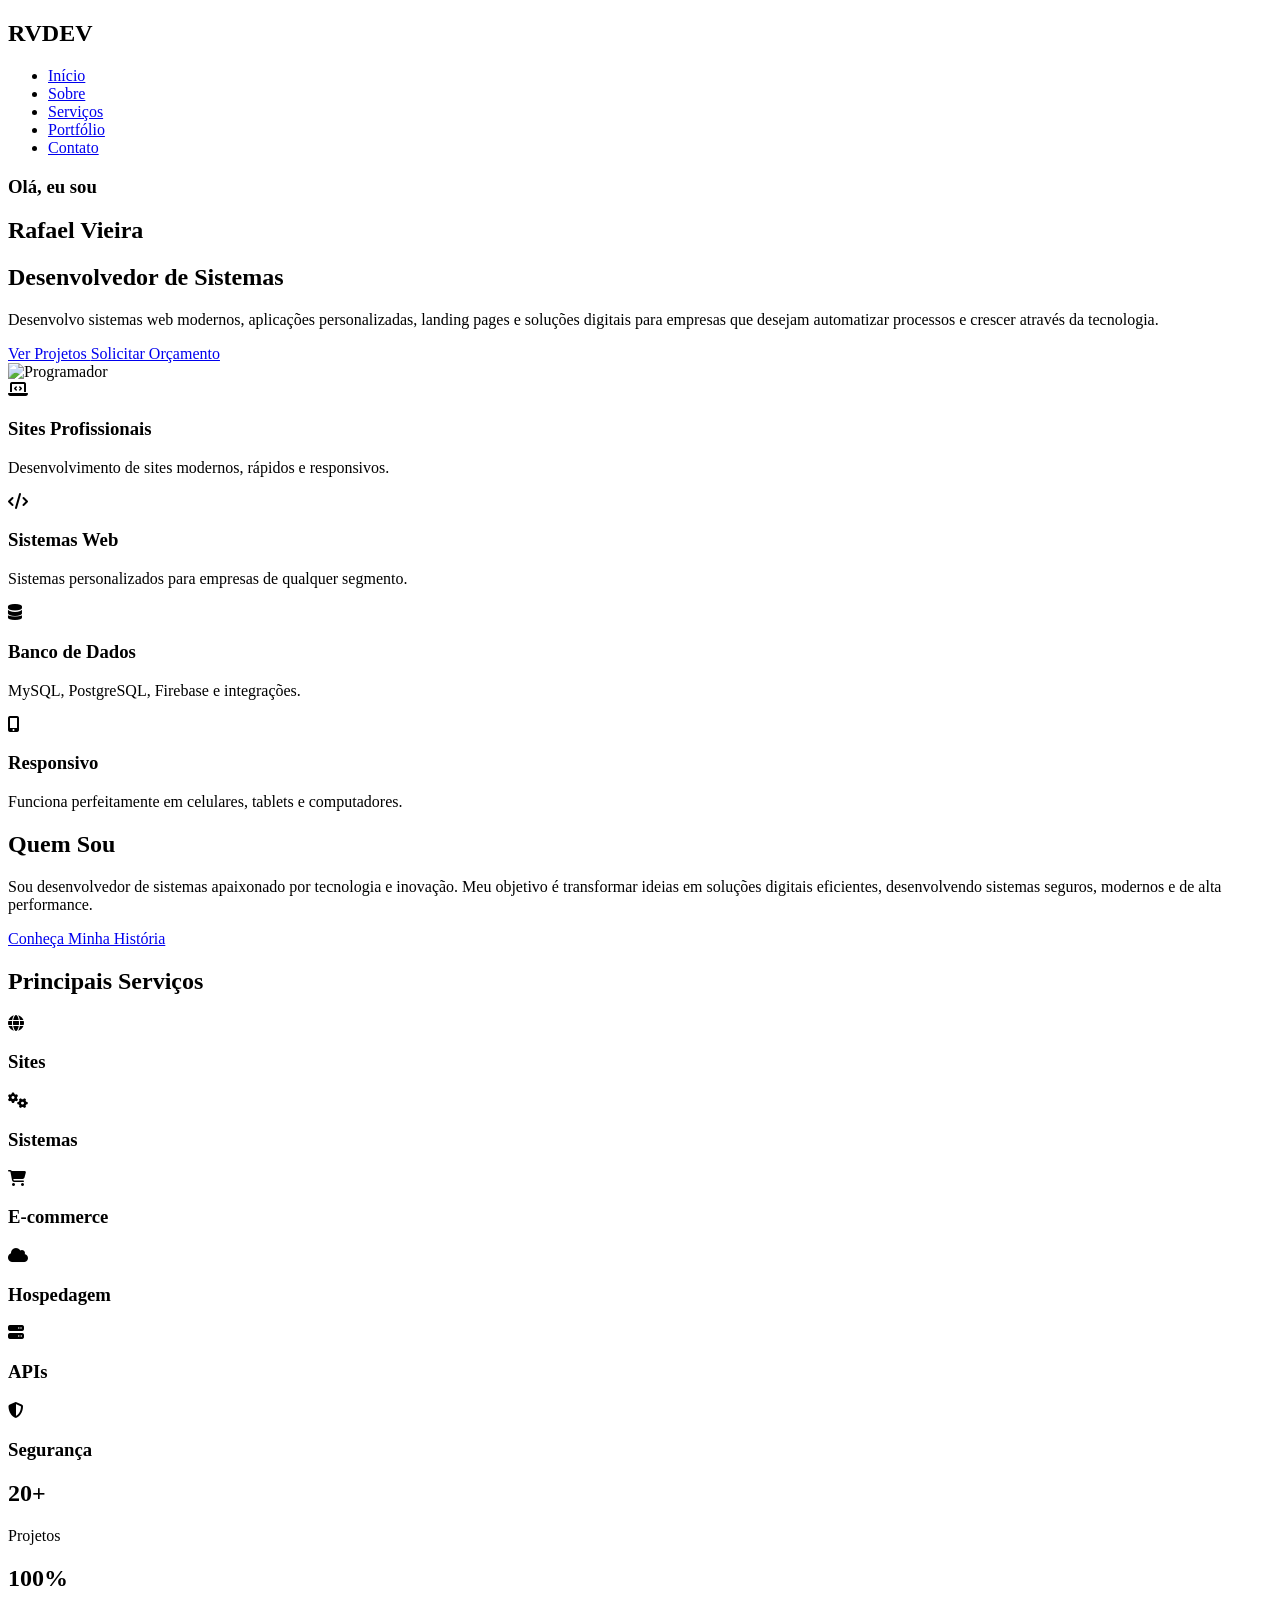
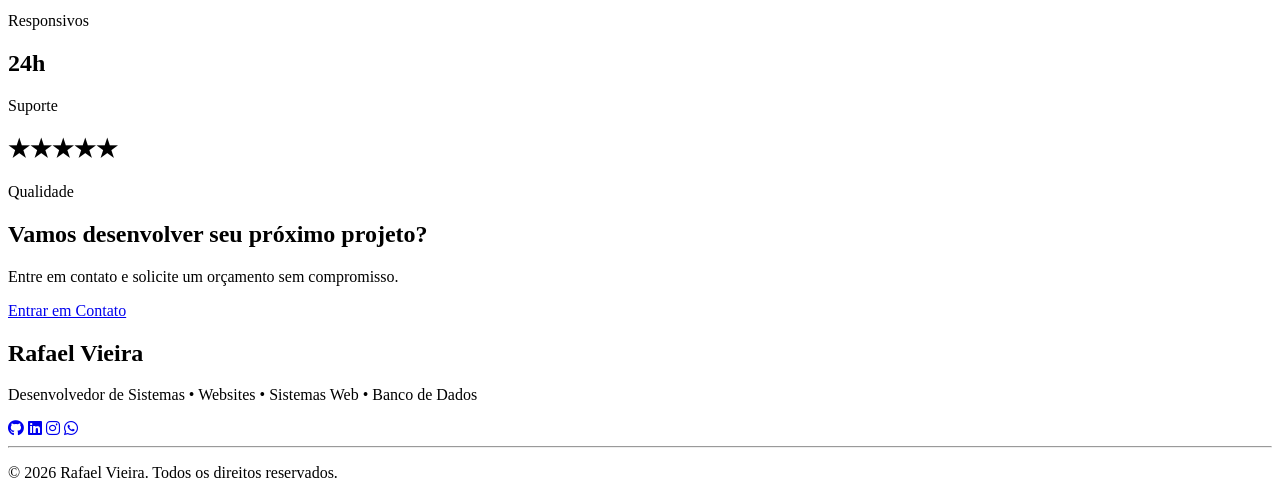
==== index.html @ f88daf81 "inicio dos codigos começando o meu portifolio" ====
<!DOCTYPE html>
<html lang="pt-BR">

<head>
    <meta charset="UTF-8">
    <meta name="viewport" content="width=device-width, initial-scale=1.0">
    <title>Rafael Vieira | Desenvolvedor de Sistemas</title>

    <meta name="description"
        content="Desenvolvedor de Sistemas especializado em aplicações web, sites profissionais, sistemas empresariais e soluções sob medida.">

    <link rel="stylesheet" href="style.css">

    <!-- Font Awesome -->
    <link rel="stylesheet"
        href="https://cdnjs.cloudflare.com/ajax/libs/font-awesome/6.6.0/css/all.min.css">
</head>

<body>

    <!--================ NAVBAR ================-->

    <header>

        <div class="container">

            <h2 class="logo">RV<span>DEV</span></h2>

            <nav>

                <ul>

                    <li><a href="index.html">Início</a></li>
                    <li><a href="sobre.html">Sobre</a></li>
                    <li><a href="servicos.html">Serviços</a></li>
                    <li><a href="portfolio.html">Portfólio</a></li>
                    <li><a href="contato.html">Contato</a></li>

                </ul>

            </nav>

        </div>

    </header>

    <!--================ HERO ================-->

    <section class="hero">

        <div class="container hero-grid">

            <div class="hero-text">

                <h3>Olá, eu sou</h3>

                <h1>Rafael Vieira</h1>

                <h2>Desenvolvedor de Sistemas</h2>

                <p>

                    Desenvolvo sistemas web modernos, aplicações personalizadas,
                    landing pages e soluções digitais para empresas que desejam
                    automatizar processos e crescer através da tecnologia.

                </p>

                <div class="buttons">

                    <a href="portfolio.html" class="btn">
                        Ver Projetos
                    </a>

                    <a href="contato.html" class="btn2">
                        Solicitar Orçamento
                    </a>

                </div>

            </div>

            <div class="hero-image">

                <img src="img/programador.svg" alt="Programador">

            </div>

        </div>

    </section>

    <!--================ DESTAQUES ================-->

    <section class="destaques">

        <div class="container">

            <div class="card">

                <i class="fa-solid fa-laptop-code"></i>

                <h3>Sites Profissionais</h3>

                <p>

                    Desenvolvimento de sites modernos,
                    rápidos e responsivos.

                </p>

            </div>

            <div class="card">

                <i class="fa-solid fa-code"></i>

                <h3>Sistemas Web</h3>

                <p>

                    Sistemas personalizados para empresas
                    de qualquer segmento.

                </p>

            </div>

            <div class="card">

                <i class="fa-solid fa-database"></i>

                <h3>Banco de Dados</h3>

                <p>

                    MySQL, PostgreSQL, Firebase
                    e integrações.

                </p>

            </div>

            <div class="card">

                <i class="fa-solid fa-mobile-screen-button"></i>

                <h3>Responsivo</h3>

                <p>

                    Funciona perfeitamente em celulares,
                    tablets e computadores.

                </p>

            </div>

        </div>

    </section>

    <!--================ SOBRE ================-->

    <section class="home-about">

        <div class="container">

            <h2>Quem Sou</h2>

            <p>

                Sou desenvolvedor de sistemas apaixonado por tecnologia
                e inovação.

                Meu objetivo é transformar ideias em soluções digitais
                eficientes, desenvolvendo sistemas seguros, modernos
                e de alta performance.

            </p>

            <a href="sobre.html" class="btn">
                Conheça Minha História
            </a>

        </div>

    </section>

    <!--================ SERVIÇOS ================-->

    <section class="home-services">

        <div class="container">

            <h2>Principais Serviços</h2>

            <div class="grid">

                <div class="service">

                    <i class="fa-solid fa-globe"></i>

                    <h3>Sites</h3>

                </div>

                <div class="service">

                    <i class="fa-solid fa-gears"></i>

                    <h3>Sistemas</h3>

                </div>

                <div class="service">

                    <i class="fa-solid fa-cart-shopping"></i>

                    <h3>E-commerce</h3>

                </div>

                <div class="service">

                    <i class="fa-solid fa-cloud"></i>

                    <h3>Hospedagem</h3>

                </div>

                <div class="service">

                    <i class="fa-solid fa-server"></i>

                    <h3>APIs</h3>

                </div>

                <div class="service">

                    <i class="fa-solid fa-shield-halved"></i>

                    <h3>Segurança</h3>

                </div>

            </div>

        </div>

    </section>

    <!--================ ESTATÍSTICAS ================-->

    <section class="numbers">

        <div class="container">

            <div>

                <h2>20+</h2>
                <p>Projetos</p>

            </div>

            <div>

                <h2>100%</h2>
                <p>Responsivos</p>

            </div>

            <div>

                <h2>24h</h2>
                <p>Suporte</p>

            </div>

            <div>

                <h2>★★★★★</h2>
                <p>Qualidade</p>

            </div>

        </div>

    </section>

    <!--================ CTA ================-->

    <section class="cta">

        <div class="container">

            <h2>Vamos desenvolver seu próximo projeto?</h2>

            <p>

                Entre em contato e solicite um orçamento sem compromisso.

            </p>

            <a href="contato.html" class="btn">
                Entrar em Contato
            </a>

        </div>

    </section>

    <!--================ FOOTER ================-->

    <footer>

        <div class="container">

            <h2>Rafael Vieira</h2>

            <p>

                Desenvolvedor de Sistemas • Websites • Sistemas Web • Banco de Dados

            </p>

            <div class="social">

                <a href="#"><i class="fab fa-github"></i></a>

                <a href="#"><i class="fab fa-linkedin"></i></a>

                <a href="#"><i class="fab fa-instagram"></i></a>

                <a href="#"><i class="fab fa-whatsapp"></i></a>

            </div>

            <hr>

            <p>

                © 2026 Rafael Vieira. Todos os direitos reservados.

            </p>

        </div>

    </footer>

    <!--================ JS ================-->

    <script src="script.js"></script>

</body>

</html>
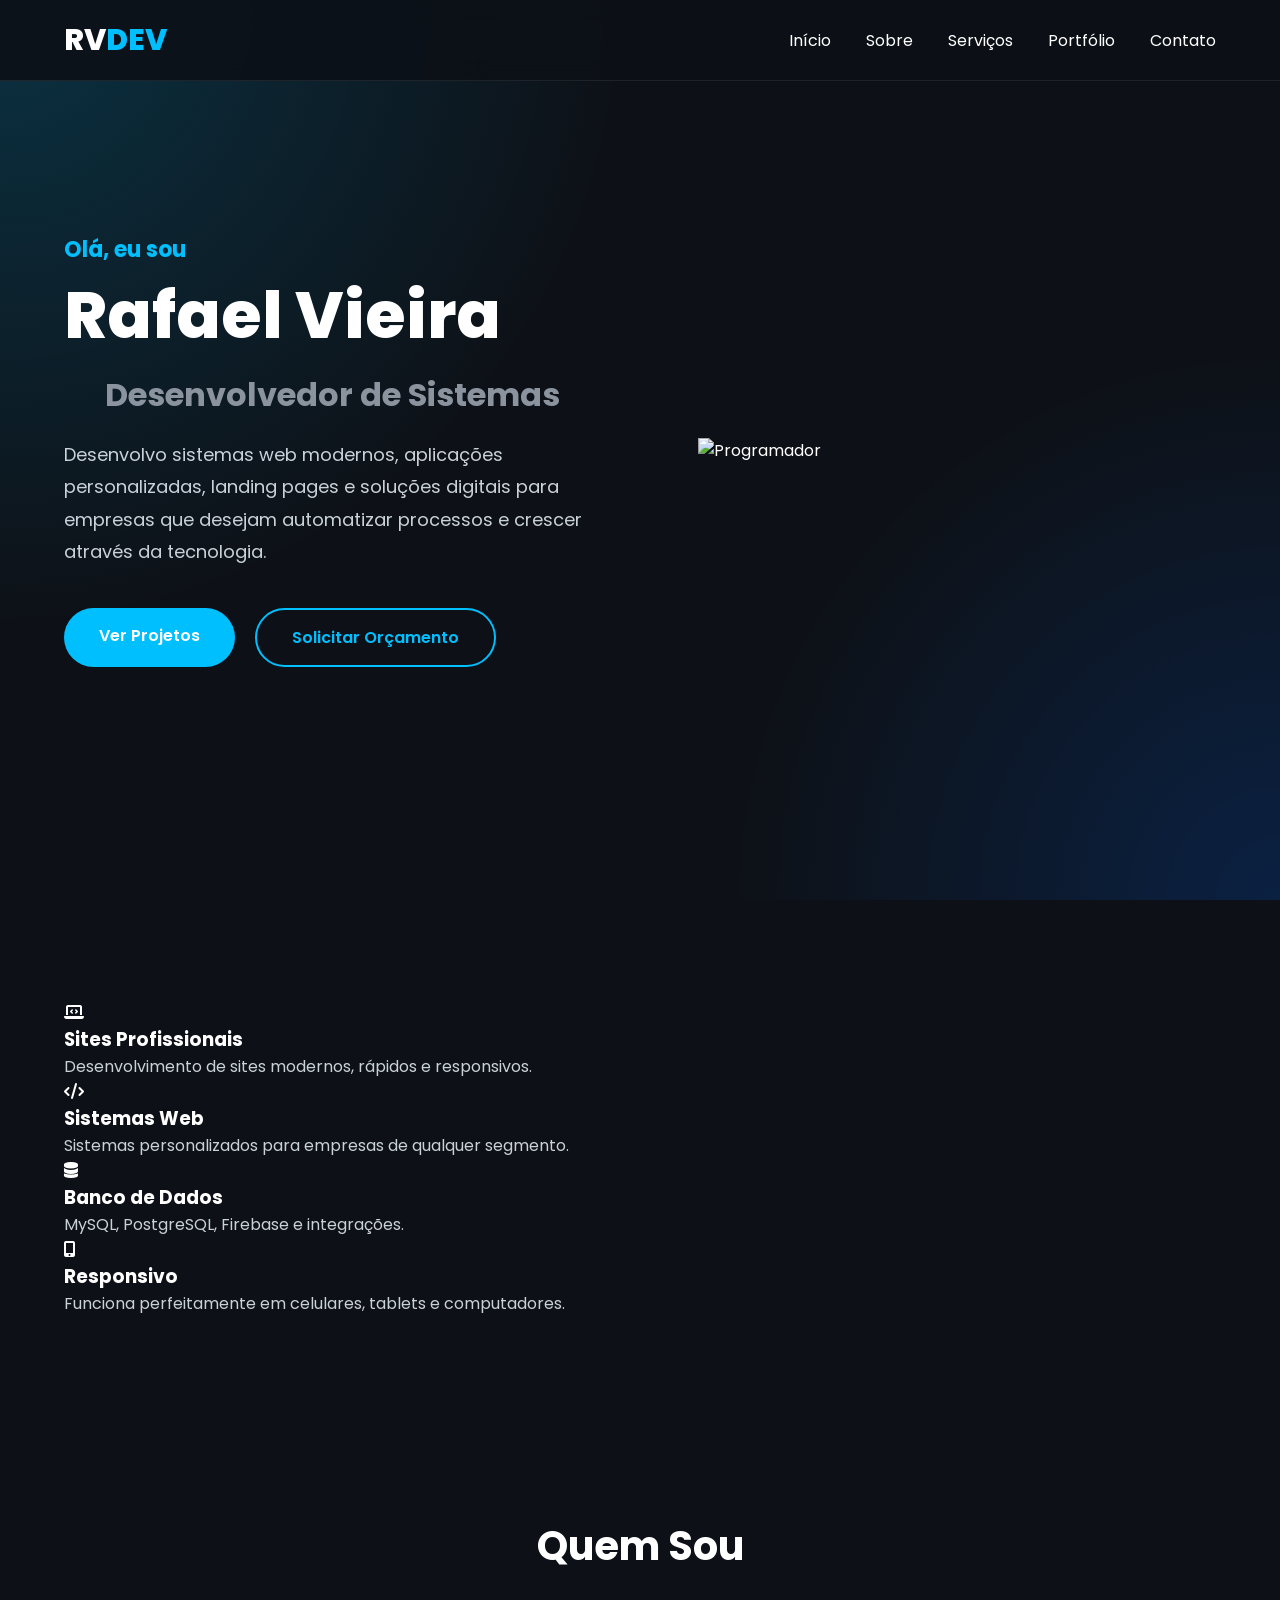
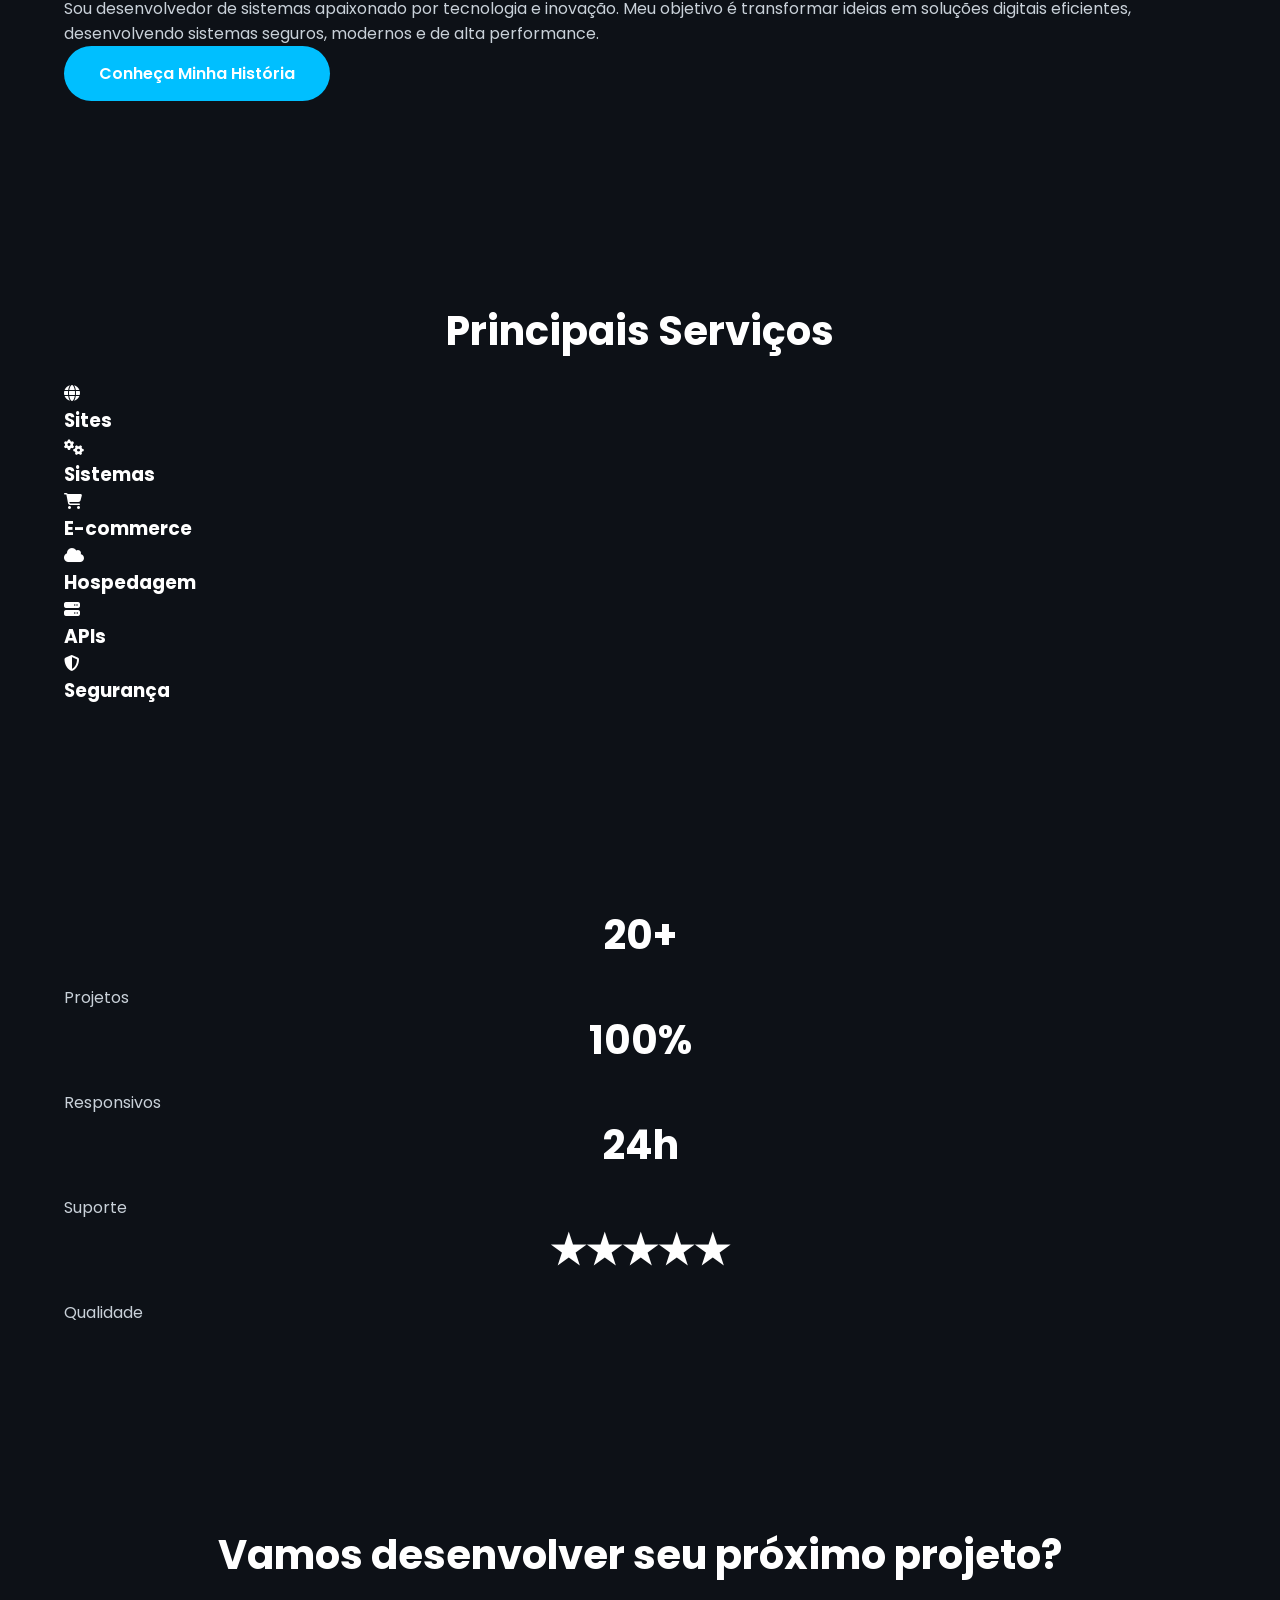
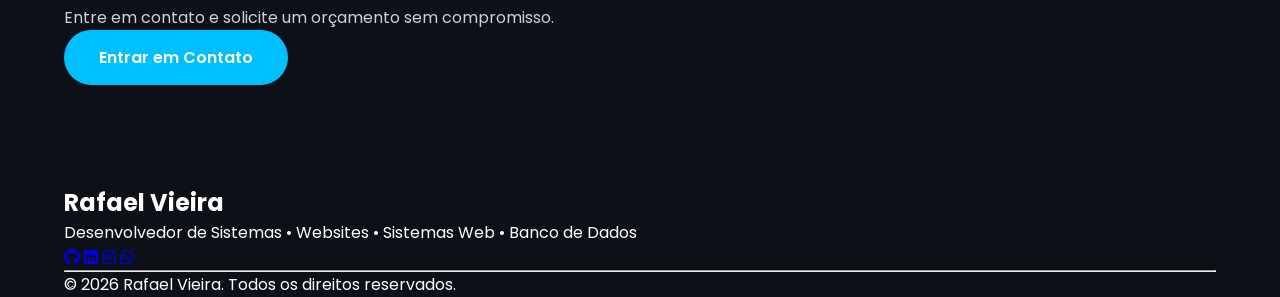
==== commit bf8094e9: "colocando cor no site" ====
--- a/index.html
+++ b/index.html
@@ -9,7 +9,7 @@
     <meta name="description"
         content="Desenvolvedor de Sistemas especializado em aplicações web, sites profissionais, sistemas empresariais e soluções sob medida.">
 
-    <link rel="stylesheet" href="style.css">
+    <link rel="stylesheet" href="css/style.css">
 
     <!-- Font Awesome -->
     <link rel="stylesheet"
--- a/css/style.css
+++ b/css/style.css
@@ -0,0 +1,319 @@
+/*==================================================
+                GOOGLE FONTS
+==================================================*/
+@import url('https://fonts.googleapis.com/css2?family=Poppins:wght@300;400;500;600;700;800&display=swap');
+
+/*==================================================
+                RESET
+==================================================*/
+
+*{
+    margin:0;
+    padding:0;
+    box-sizing:border-box;
+    text-decoration:none;
+    list-style:none;
+    scroll-behavior:smooth;
+}
+
+html{
+    overflow-x:hidden;
+}
+
+body{
+
+    font-family:'Poppins',sans-serif;
+    background:#0d1117;
+    color:#fff;
+    overflow-x:hidden;
+
+}
+
+img{
+
+    max-width:100%;
+    display:block;
+
+}
+
+.container{
+
+    width:90%;
+    max-width:1200px;
+    margin:auto;
+
+}
+
+/*==================================================
+                CORES
+==================================================*/
+
+:root{
+
+    --primary:#00bfff;
+    --secondary:#0066ff;
+    --dark:#0d1117;
+    --dark2:#161b22;
+    --card:#1c2128;
+    --white:#ffffff;
+    --gray:#c9d1d9;
+    --border:#30363d;
+
+}
+
+/*==================================================
+                HEADER
+==================================================*/
+
+header{
+
+    width:100%;
+    position:fixed;
+    top:0;
+    left:0;
+    z-index:999;
+
+    background:rgba(13,17,23,.92);
+    backdrop-filter:blur(10px);
+
+    border-bottom:1px solid rgba(255,255,255,.08);
+
+}
+
+header .container{
+
+    display:flex;
+    justify-content:space-between;
+    align-items:center;
+    height:80px;
+
+}
+
+.logo{
+
+    color:white;
+    font-size:30px;
+    font-weight:800;
+
+}
+
+.logo span{
+
+    color:var(--primary);
+
+}
+
+nav ul{
+
+    display:flex;
+    gap:35px;
+
+}
+
+nav a{
+
+    color:white;
+    font-size:16px;
+    transition:.3s;
+
+}
+
+nav a:hover{
+
+    color:var(--primary);
+
+}
+
+/*==================================================
+                HERO
+==================================================*/
+
+.hero{
+
+    min-height:100vh;
+
+    display:flex;
+    align-items:center;
+
+    background:
+
+    radial-gradient(circle at top left,#00bfff30,transparent 40%),
+    radial-gradient(circle at bottom right,#0066ff30,transparent 35%),
+    #0d1117;
+
+}
+
+.hero-grid{
+
+    display:grid;
+    grid-template-columns:repeat(2,1fr);
+    align-items:center;
+    gap:80px;
+
+}
+
+.hero-text h3{
+
+    color:var(--primary);
+    font-size:22px;
+    margin-bottom:15px;
+
+}
+
+.hero-text h1{
+
+    font-size:65px;
+    font-weight:800;
+    line-height:70px;
+
+}
+
+.hero-text h2{
+
+    color:#8b949e;
+    font-size:32px;
+    margin:20px 0;
+
+}
+
+.hero-text p{
+
+    font-size:18px;
+    color:#c9d1d9;
+    line-height:1.8;
+
+    margin-bottom:40px;
+
+}
+
+.hero-image{
+
+    display:flex;
+    justify-content:center;
+
+}
+
+.hero-image img{
+
+    width:500px;
+
+    animation:float 4s ease-in-out infinite;
+
+}
+
+/*==================================================
+                BOTÕES
+==================================================*/
+
+.buttons{
+
+    display:flex;
+    gap:20px;
+
+}
+
+.btn{
+
+    display:inline-block;
+
+    background:var(--primary);
+
+    color:white;
+
+    padding:15px 35px;
+
+    border-radius:50px;
+
+    transition:.4s;
+
+    font-weight:600;
+
+}
+
+.btn:hover{
+
+    transform:translateY(-5px);
+
+    background:#0095ff;
+
+    box-shadow:0 10px 25px rgba(0,191,255,.4);
+
+}
+
+.btn2{
+
+    display:inline-block;
+
+    border:2px solid var(--primary);
+
+    color:var(--primary);
+
+    padding:15px 35px;
+
+    border-radius:50px;
+
+    transition:.4s;
+
+    font-weight:600;
+
+}
+
+.btn2:hover{
+
+    background:var(--primary);
+
+    color:white;
+
+}
+
+/*==================================================
+                TÍTULOS
+==================================================*/
+
+section{
+
+    padding:100px 0;
+
+}
+
+section h2{
+
+    font-size:40px;
+
+    margin-bottom:20px;
+
+    text-align:center;
+
+}
+
+section p{
+
+    color:#c9d1d9;
+
+}
+
+/*==================================================
+                ANIMAÇÃO
+==================================================*/
+
+@keyframes float{
+
+    0%{
+
+        transform:translateY(0);
+
+    }
+
+    50%{
+
+        transform:translateY(-20px);
+
+    }
+
+    100%{
+
+        transform:translateY(0);
+
+    }
+
+}
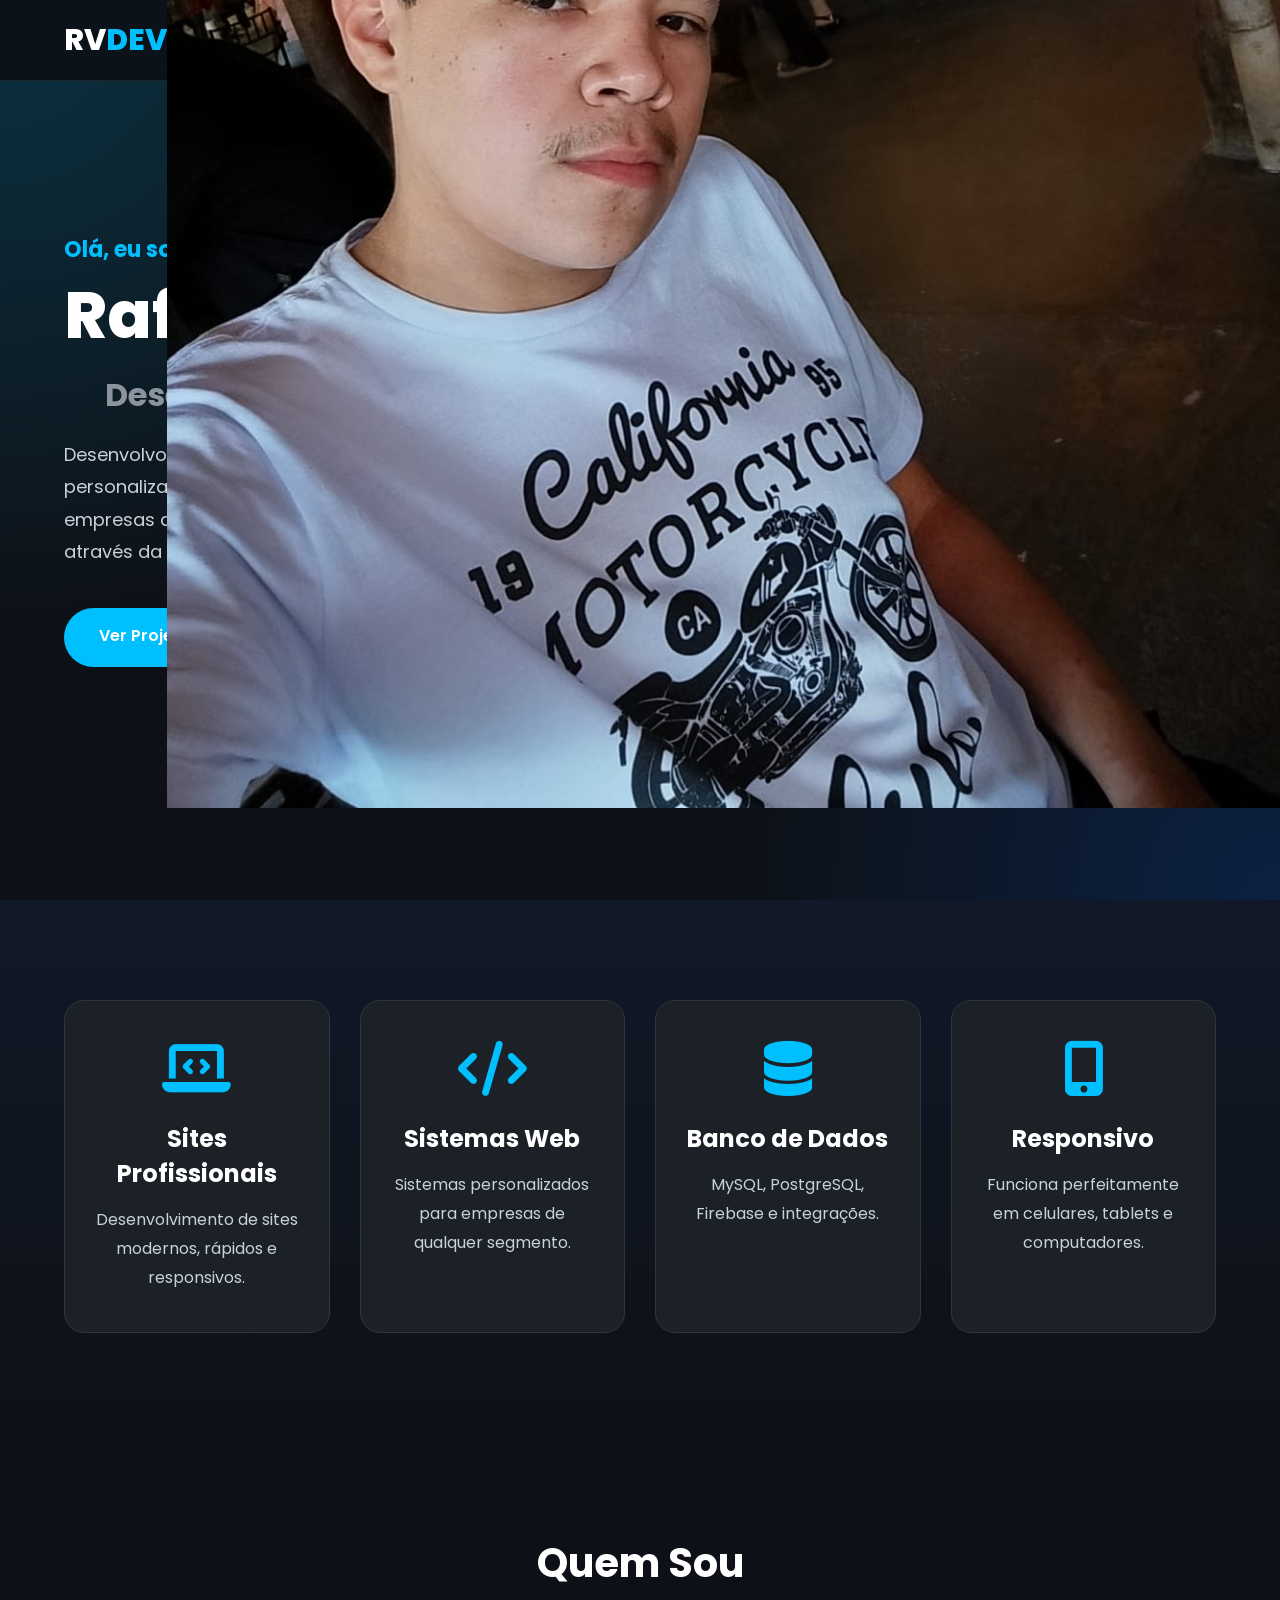
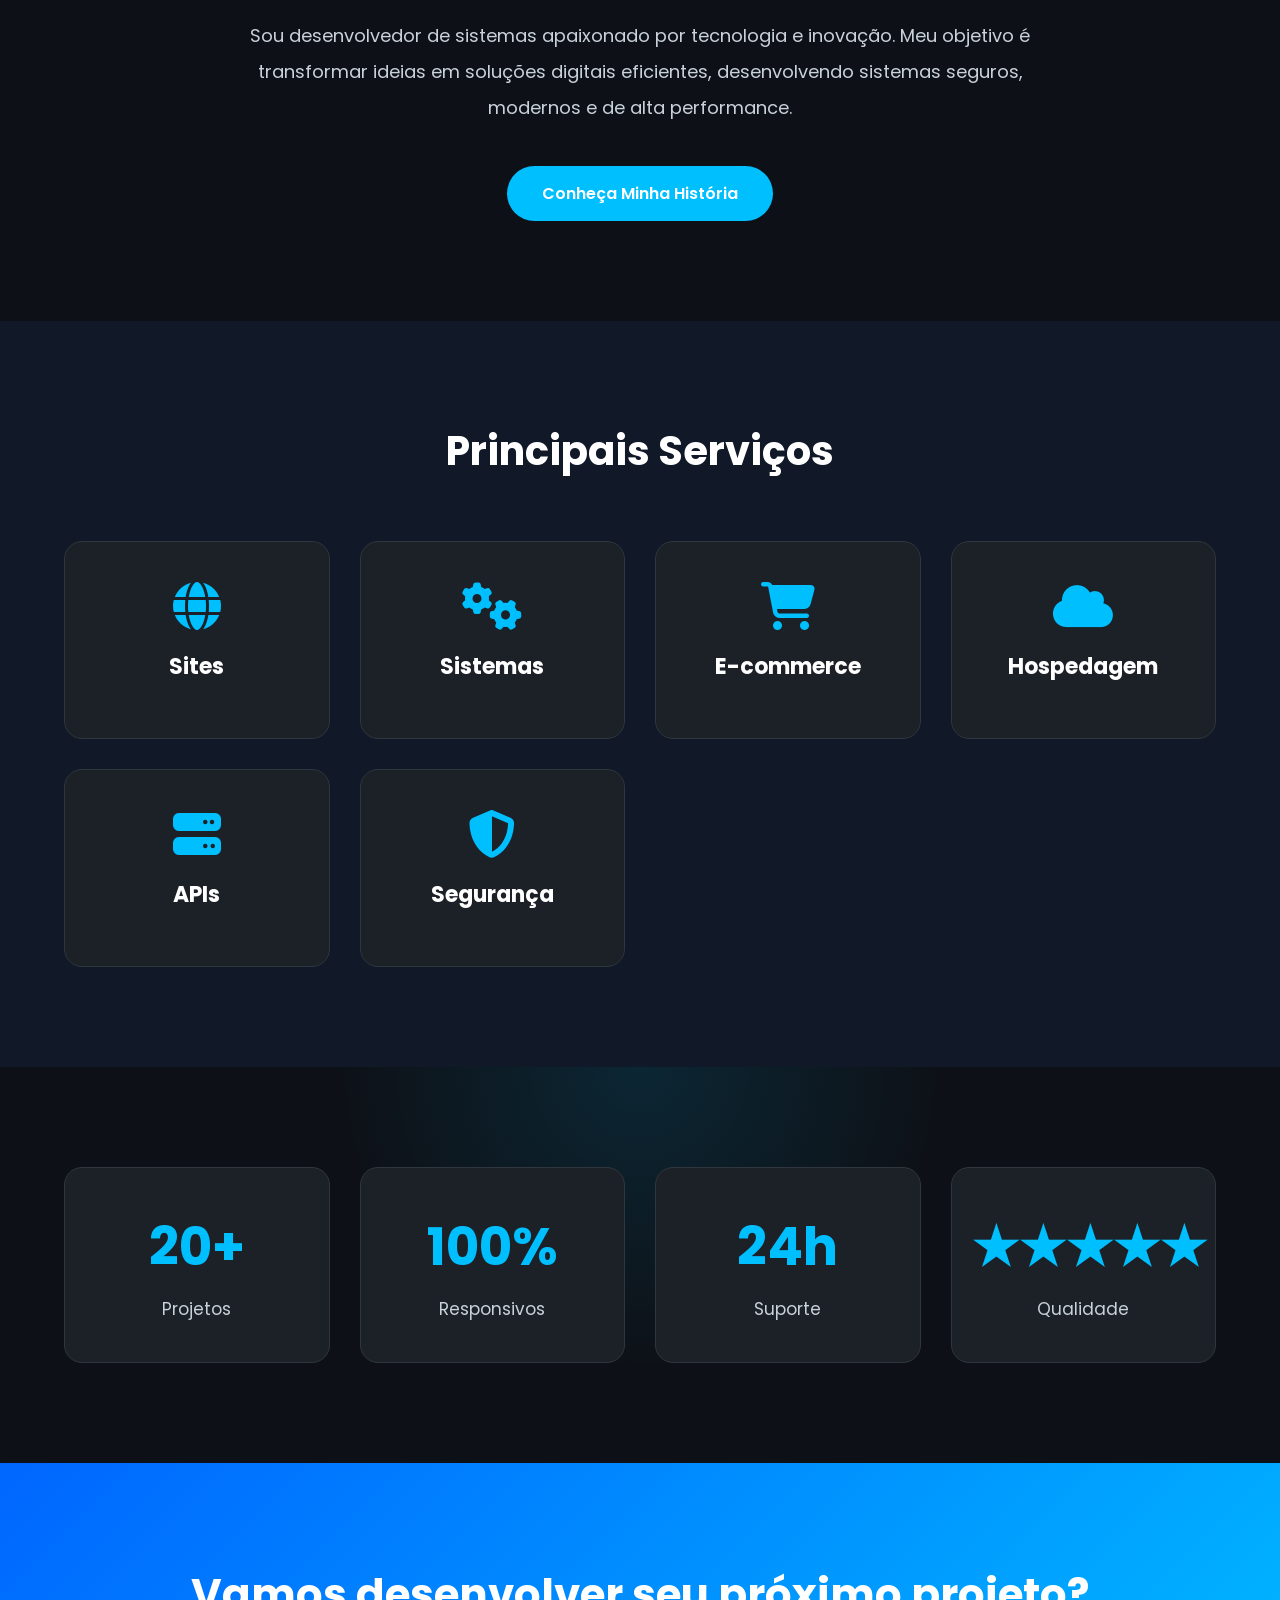
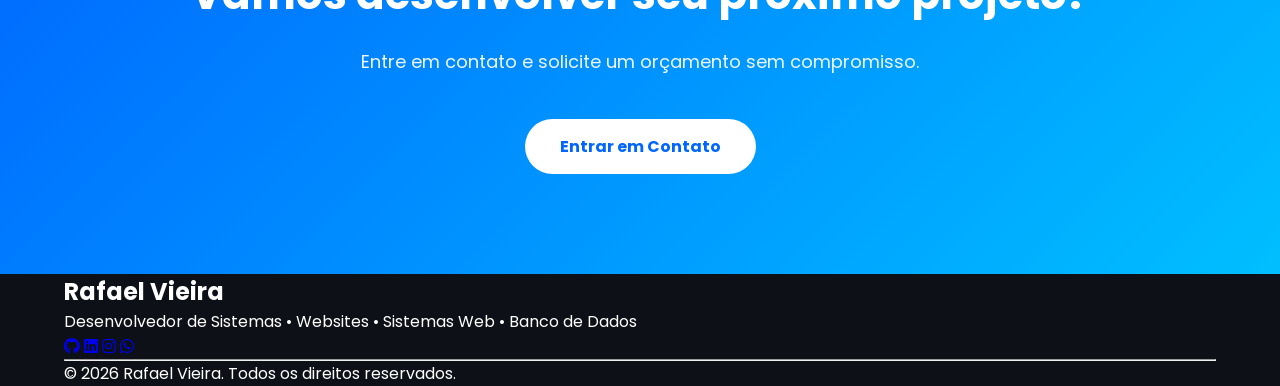
==== commit 418cd642: "colocando imagens" ====
--- a/index.html
+++ b/index.html
@@ -25,6 +25,7 @@
         <div class="container">
 
             <h2 class="logo">RV<span>DEV</span></h2>
+            <img src="imagens/eu.jpeg" alt="Rafael Vieira">
 
             <nav>
 
--- a/css/style.css
+++ b/css/style.css
@@ -316,4 +316,213 @@
 
     }
 
+}/*==================================================
+                DESTAQUES
+==================================================*/
+
+.destaques{
+    background: linear-gradient(180deg,#111827,#0d1117);
+}
+
+.destaques .container{
+    display:grid;
+    grid-template-columns:repeat(auto-fit,minmax(250px,1fr));
+    gap:30px;
+}
+
+.card{
+    background:var(--card);
+    border:1px solid var(--border);
+    border-radius:20px;
+    padding:40px 30px;
+    text-align:center;
+    transition:.4s;
+    position:relative;
+    overflow:hidden;
+}
+
+.card::before{
+    content:"";
+    position:absolute;
+    top:-100%;
+    left:0;
+    width:100%;
+    height:100%;
+    background:linear-gradient(180deg,transparent,#00bfff15);
+    transition:.5s;
+}
+
+.card:hover::before{
+    top:0;
+}
+
+.card:hover{
+    transform:translateY(-12px);
+    border-color:var(--primary);
+    box-shadow:0 20px 45px rgba(0,191,255,.20);
+}
+
+.card i{
+    font-size:55px;
+    color:var(--primary);
+    margin-bottom:25px;
+}
+
+.card h3{
+    font-size:24px;
+    margin-bottom:15px;
+}
+
+.card p{
+    color:var(--gray);
+    line-height:1.8;
+}
+
+/*==================================================
+                SOBRE
+==================================================*/
+
+.home-about{
+    background:var(--dark);
+}
+
+.home-about .container{
+    text-align:center;
+}
+
+.home-about p{
+    max-width:850px;
+    margin:25px auto 40px;
+    font-size:18px;
+    line-height:2;
+    color:var(--gray);
+}
+
+/*==================================================
+                SERVIÇOS
+==================================================*/
+
+.home-services{
+    background:#111827;
+}
+
+.home-services .grid{
+    display:grid;
+    grid-template-columns:repeat(auto-fit,minmax(220px,1fr));
+    gap:30px;
+    margin-top:60px;
+}
+
+.service{
+    background:var(--card);
+    border-radius:18px;
+    border:1px solid var(--border);
+    padding:40px 25px;
+    text-align:center;
+    transition:.4s;
+}
+
+.service:hover{
+    transform:translateY(-10px);
+    border-color:var(--primary);
+    box-shadow:0 15px 40px rgba(0,191,255,.18);
+}
+
+.service i{
+    font-size:48px;
+    color:var(--primary);
+    margin-bottom:20px;
+    transition:.4s;
+}
+
+.service:hover i{
+    transform:scale(1.2) rotate(8deg);
+}
+
+.service h3{
+    font-size:22px;
+    margin-bottom:15px;
+}
+
+.service p{
+    color:var(--gray);
+    line-height:1.8;
+}
+
+/*==================================================
+                ESTATÍSTICAS
+==================================================*/
+
+.numbers{
+    background:
+    radial-gradient(circle at top,#00bfff20,transparent 40%),
+    #0d1117;
+}
+
+.numbers .container{
+    display:grid;
+    grid-template-columns:repeat(auto-fit,minmax(180px,1fr));
+    gap:30px;
+}
+
+.numbers .container div{
+    background:var(--card);
+    border:1px solid var(--border);
+    border-radius:18px;
+    padding:40px 20px;
+    text-align:center;
+    transition:.4s;
+}
+
+.numbers .container div:hover{
+    transform:translateY(-10px);
+    background:#1e293b;
+    border-color:var(--primary);
+}
+
+.numbers h2{
+    color:var(--primary);
+    font-size:52px;
+    margin-bottom:10px;
+}
+
+.numbers p{
+    font-size:17px;
+    color:var(--gray);
+}
+
+/*==================================================
+                CTA
+==================================================*/
+
+.cta{
+    background:
+    linear-gradient(135deg,#0066ff,#00bfff);
+    text-align:center;
+}
+
+.cta h2{
+    font-size:42px;
+    color:#fff;
+    margin-bottom:20px;
+}
+
+.cta p{
+    color:#eef6ff;
+    max-width:700px;
+    margin:0 auto 40px;
+    font-size:18px;
+    line-height:1.8;
+}
+
+.cta .btn{
+    background:#fff;
+    color:#0066ff;
+    font-weight:700;
+}
+
+.cta .btn:hover{
+    background:#f1f5f9;
+    transform:translateY(-5px);
+    box-shadow:0 12px 35px rgba(255,255,255,.35);
 }
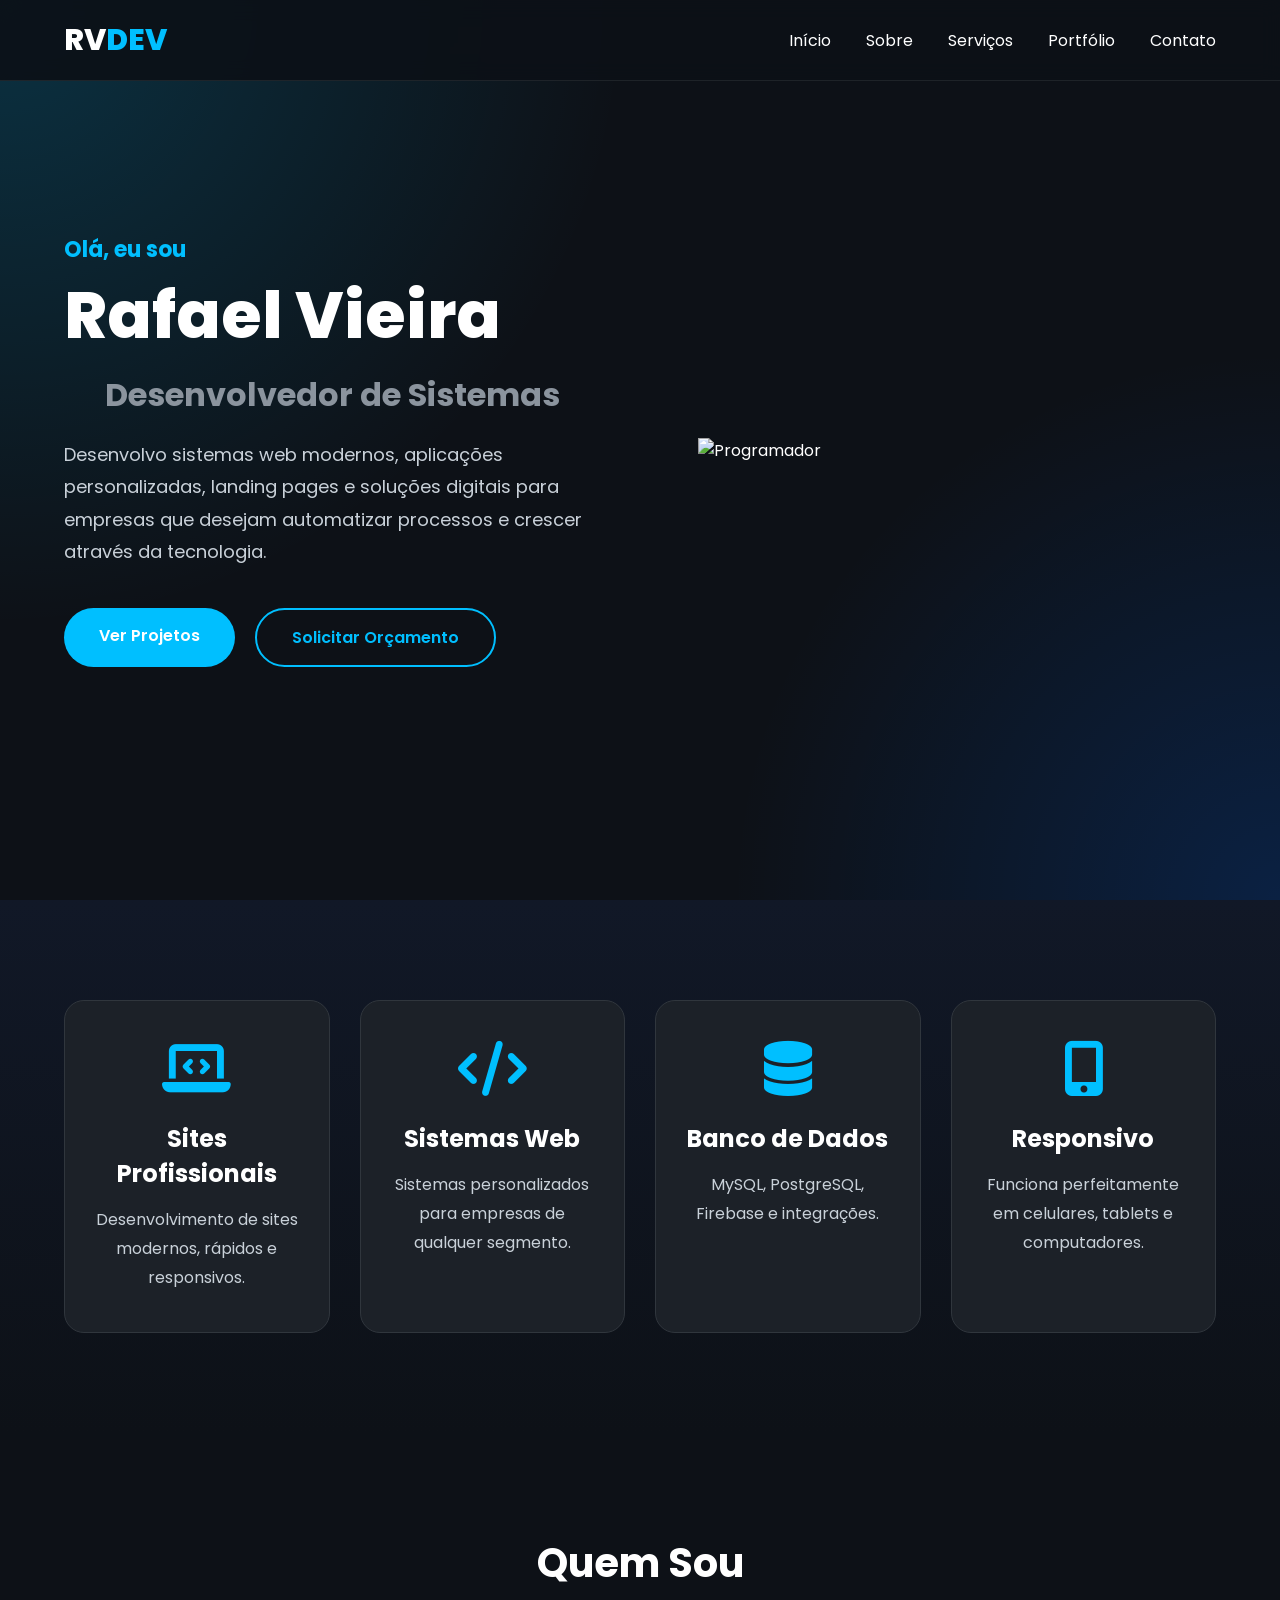
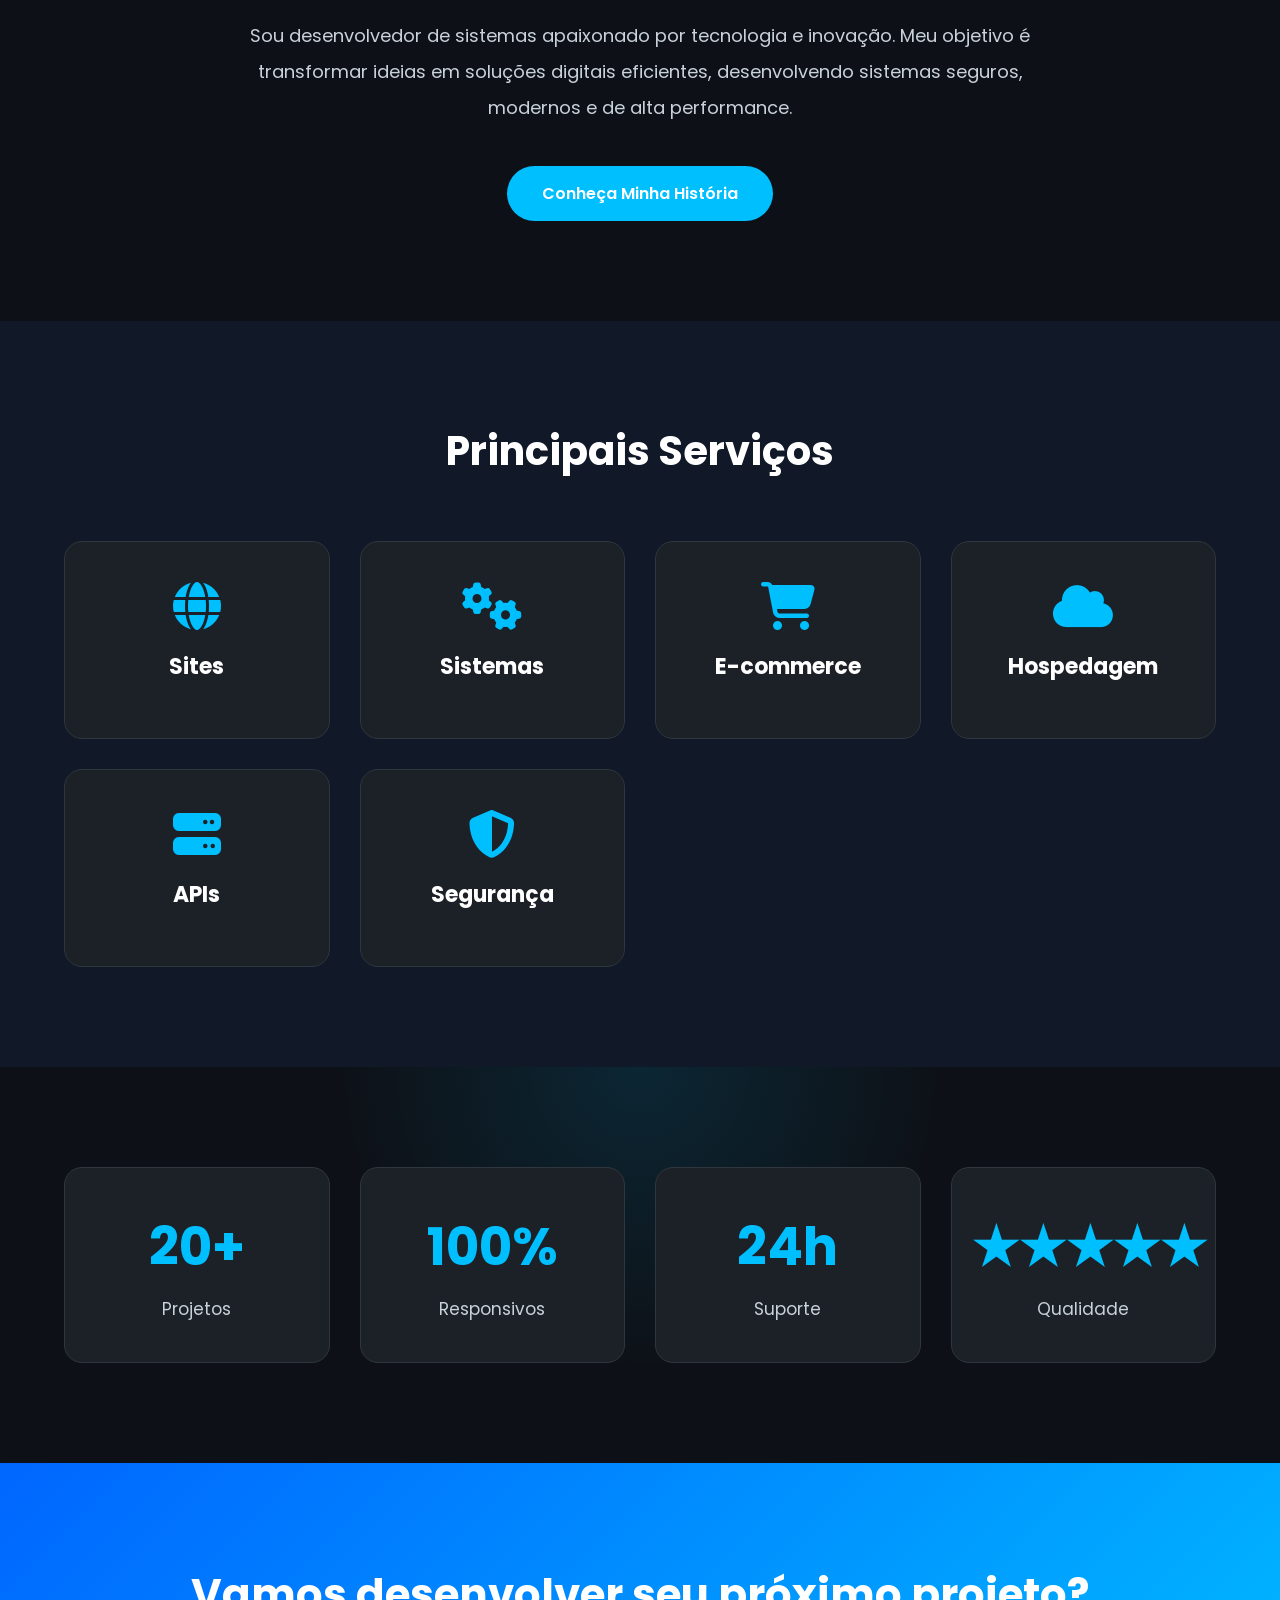
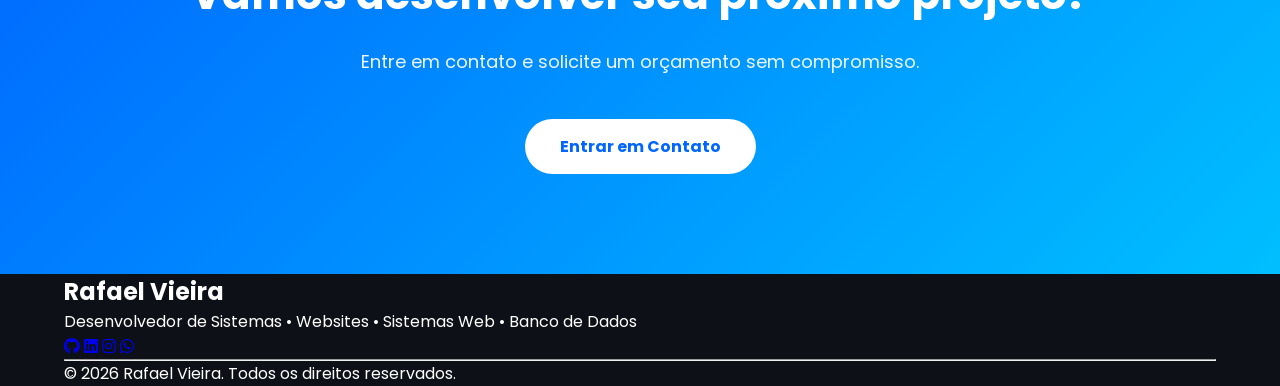
==== commit 243f8707: "fjxj" ====
--- a/index.html
+++ b/index.html
@@ -25,7 +25,7 @@
         <div class="container">
 
             <h2 class="logo">RV<span>DEV</span></h2>
-            <img src="imagens/eu.jpeg" alt="Rafael Vieira">
+            
 
             <nav>
 
